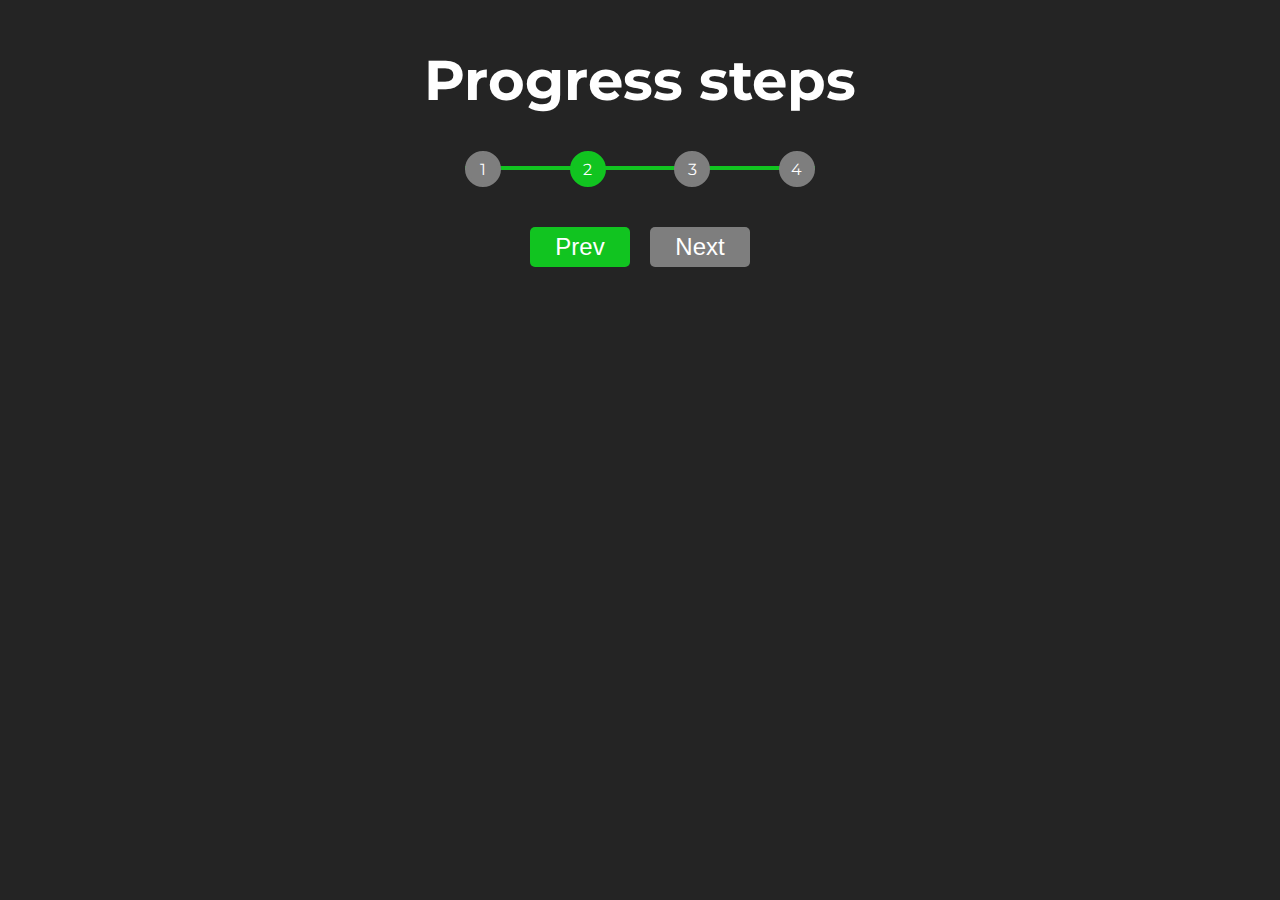
==== progress_steps/progress_steps.html @ 850d9ea5 "Сделать exp_cards, начать progress-steps" ====
<!DOCTYPE html>
<html lang="en">
<head>
    <meta charset="UTF-8">
    <meta http-equiv="X-UA-Compatible" content="IE=edge">
    <meta name="viewport" content="width=device-width, initial-scale=1.0">
    <link rel="stylesheet" href="./progress_steps.css">
    <title>Progress steps</title>
</head>
<body class="body">
    <h1 class="title">Progress steps</h1>
    <div class="steps">
        <div class="steps__line active"></div>
        <div class="steps__round-container">
            <div class="round">1</div>
            <div class="round active">2</div>
            <div class="round">3</div>
            <div class="round">4</div>
        </div>
    </div>
    <div class="button-container">
        <button class="button active">Prev</button>
        <button class="button">Next</button>
    </div>
</body>
</html>
---- progress_steps/progress_steps.css ----
@import url('https://fonts.googleapis.com/css2?family=Montserrat&display=swap');

:root {
    --base-color: rgb(126, 126, 126);
    --active-color: rgb(17, 196, 32);
}

.body {
    background-color: #242424;
    display: flex;
    flex-direction: column;
    justify-content: center;
    align-items: center;
    color: #fff;
    font-family: 'Montserrat', sans-serif;
}

.title {
    font-size: 3.5rem;
}

.steps {
    position: relative;
    width: 350px;
}

.steps__line {
    width: 100%;
    height: 4px;
    background-color: var(--base-color);
    position: absolute;
    top: calc(50% - 3px);
    left: 0;
    z-index: -1;
}

.steps__round-container {
    display: flex;
    justify-content: space-between;
    width: 350px;
    max-width: 100%;

}

.round {
    border-radius: 50%;
    width: 30px;
    height: 30px;
    border: 3px solid var(--base-color);
    display: flex;
    justify-content: center;
    align-items: center;
    background-color: var(--base-color);
}

.button-container {
    display: flex;
    margin-top: 30px;
}

.button {
    width: 100px;
    margin: 10px;
    height: 40px;
    background-color: var(--base-color);
    border: none;
    border-radius: 5px;
    color: #fff;
    font-size: 1.5rem;
}

.active {
    background-color: var(--active-color);
    border-color: var(--active-color);
}
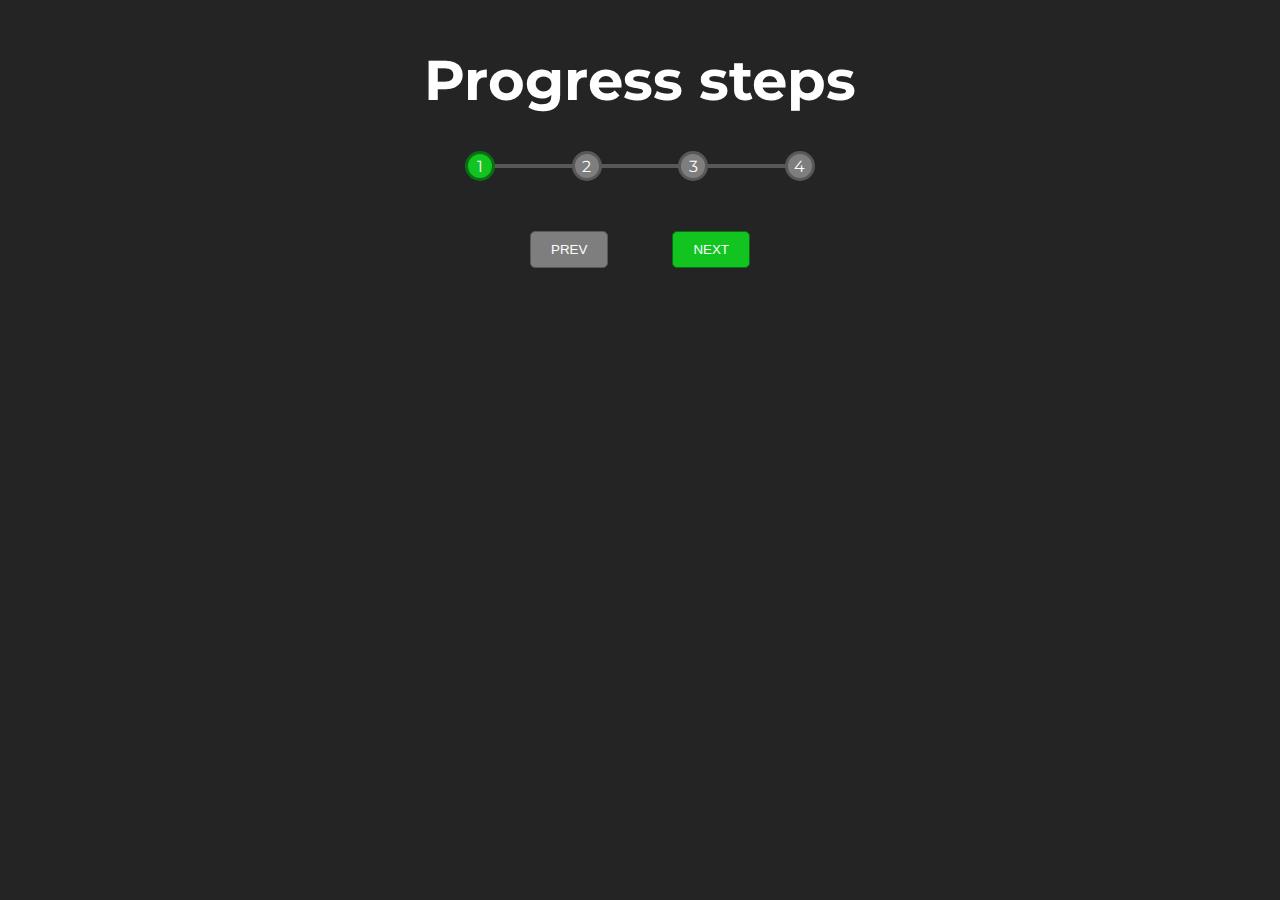
==== commit 71b1deba: "Доделать Progress Steps" ====
--- a/progress_steps/progress_steps.html
+++ b/progress_steps/progress_steps.html
@@ -10,17 +10,18 @@
 <body class="body">
     <h1 class="title">Progress steps</h1>
     <div class="steps">
-        <div class="steps__line active"></div>
-        <div class="steps__round-container">
-            <div class="round">1</div>
-            <div class="round active">2</div>
-            <div class="round">3</div>
-            <div class="round">4</div>
+        <div class="steps__circles-container">
+            <div class="steps__line"></div>
+            <div class="steps__circles">
+                <div class="steps__circle active">1</div>
+                <div class="steps__circle">2</div>
+                <div class="steps__circle">3</div>
+                <div class="steps__circle">4</div>
+            </div>
         </div>
+        <button class="steps__button" id="prev" disabled>prev</button>
+        <button class="steps__button" id="next">next</button>
     </div>
-    <div class="button-container">
-        <button class="button active">Prev</button>
-        <button class="button">Next</button>
-    </div>
+    <script src="./progress_steps.js"></script>
 </body>
 </html>--- a/progress_steps/progress_steps.css
+++ b/progress_steps/progress_steps.css
@@ -2,7 +2,13 @@
 
 :root {
     --base-color: rgb(126, 126, 126);
+    --base-border-color: rgb(88, 88, 88);
     --active-color: rgb(17, 196, 32);
+    --active-border-color: rgb(10, 110, 19);
+}
+
+* {
+    box-sizing: border-box;
 }
 
 .body {
@@ -20,56 +26,95 @@
 }
 
 .steps {
+    text-align: center;
+    margin: 0;
+}
+
+.steps__circles-container {
     position: relative;
     width: 350px;
+    max-width: 100%;
 }
 
 .steps__line {
-    width: 100%;
+    position: absolute;
+    width: 0;
     height: 4px;
-    background-color: var(--base-color);
+    background-color: var(--active-color);
+    top: calc(50% - 2px);
+    left: 0;
+    transition: .4s ease;
+}
+
+.steps__circles {
+    display: flex;
+    justify-content: space-between;
+    position: relative;
+}
+
+.steps__circles::before {
+    content: '';
     position: absolute;
-    top: calc(50% - 3px);
+    width: calc(100% - 2px);
+    height: 4px;
+    background-color: var(--base-border-color);
+    top: calc(50% - 2px);
     left: 0;
     z-index: -1;
 }
 
-.steps__round-container {
-    display: flex;
-    justify-content: space-between;
-    width: 350px;
-    max-width: 100%;
-
-}
-
-.round {
-    border-radius: 50%;
-    width: 30px;
-    height: 30px;
-    border: 3px solid var(--base-color);
+.steps__circle {
     display: flex;
     justify-content: center;
     align-items: center;
+    width: 30px;
+    height: 30px;
     background-color: var(--base-color);
+    border-radius: 50%;
+    border: 3px solid var(--base-border-color);
+    transition: .4s ease ;
 }
 
-.button-container {
+.steps__circle.active {
     display: flex;
-    margin-top: 30px;
+    justify-content: center;
+    align-items: center;
+    width: 30px;
+    height: 30px;
+    background-color: var(--active-color);
+    border-radius: 50%;
+    border: 3px solid var(--active-border-color);
 }
 
-.button {
-    width: 100px;
-    margin: 10px;
-    height: 40px;
-    background-color: var(--base-color);
-    border: none;
-    border-radius: 5px;
-    color: #fff;
-    font-size: 1.5rem;
+.steps__button {
+    margin: 20px;
 }
 
-.active {
+.steps__button {
+    padding: 10px 20px;
     background-color: var(--active-color);
-    border-color: var(--active-color);
+    border-radius: 5px;
+    border: 1px solid var(--active-border-color);
+    margin: 50px 30px;
+    color: #fff;
+    text-transform: uppercase;
+    cursor: pointer;
+}
+
+.steps__button:active {
+    transform: scale(.97);
+}
+
+.steps__button:focus {
+    outline: none;
+}
+
+.steps__button:disabled {
+    border-color: var(--base-border-color);
+    background-color: var(--base-color);
+    cursor: not-allowed;
+}
+
+.steps__button:disabled:active {
+    transform: scale(1);
 }